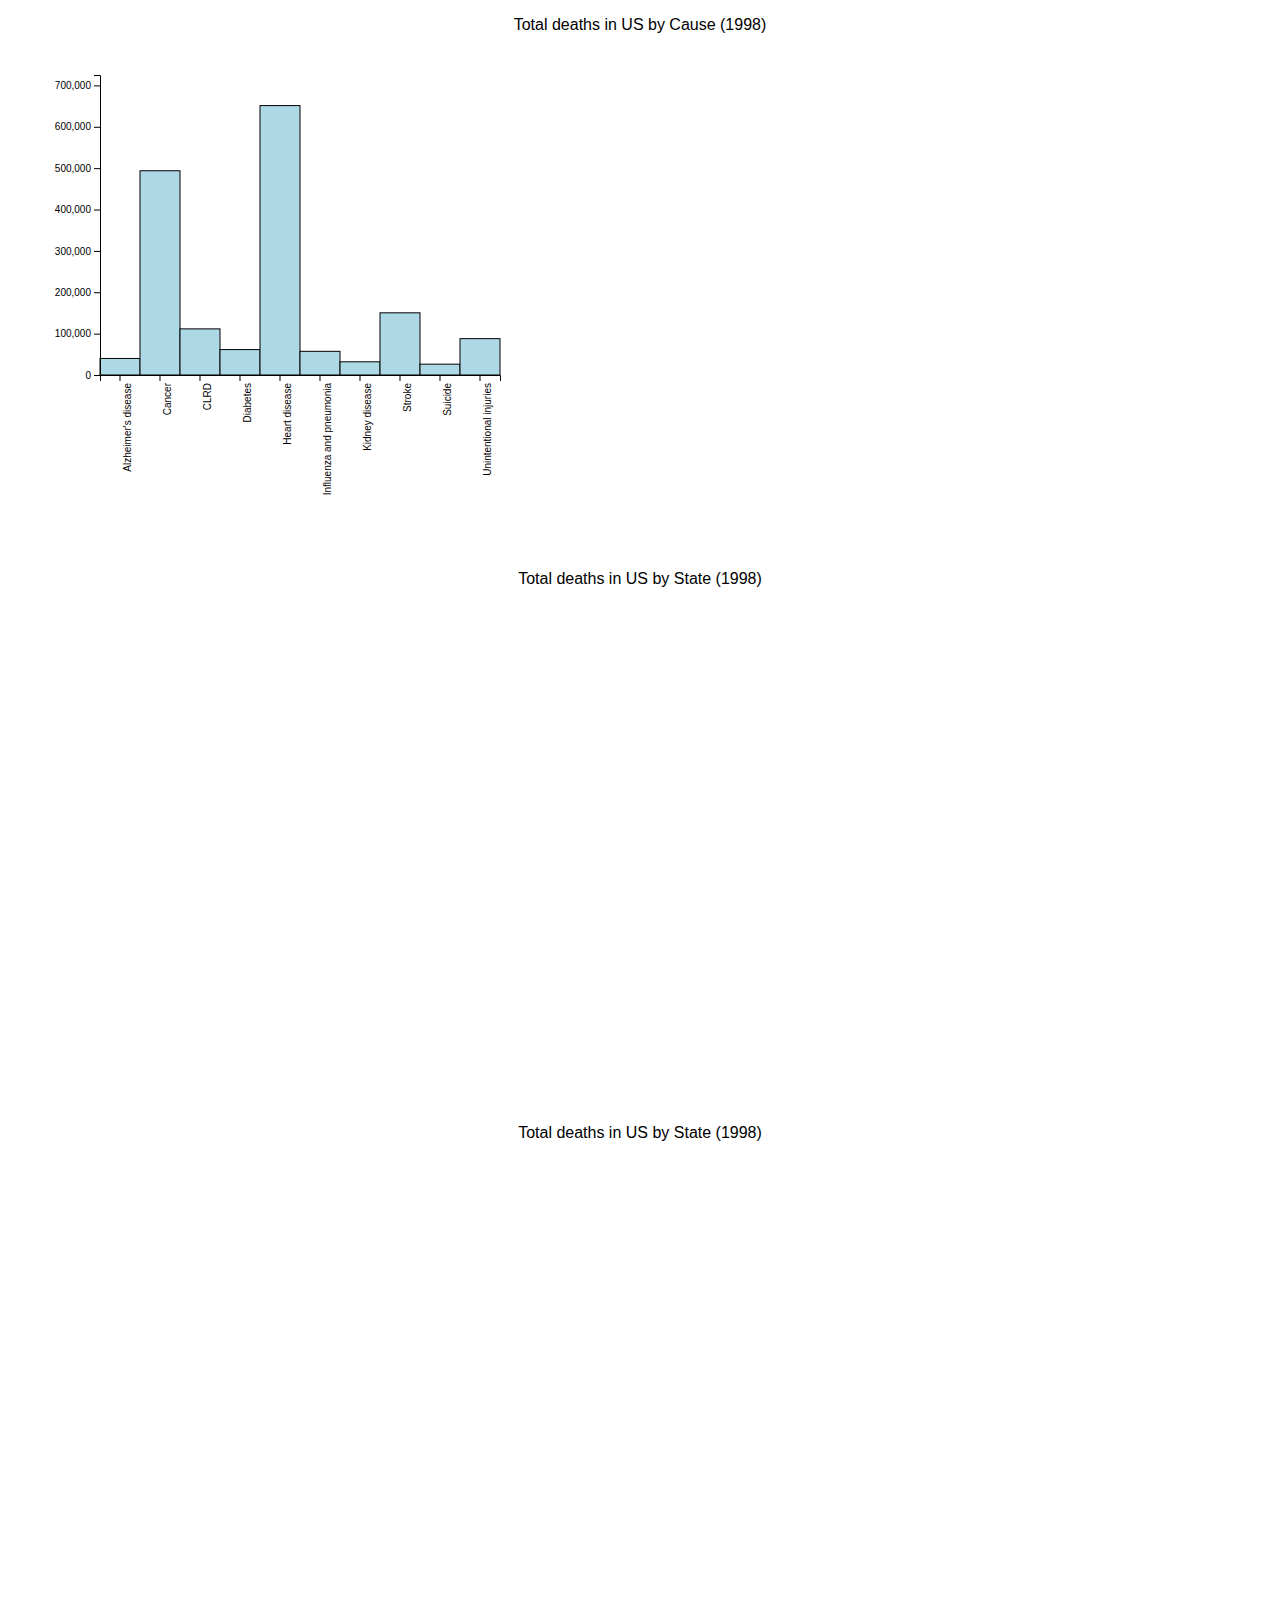
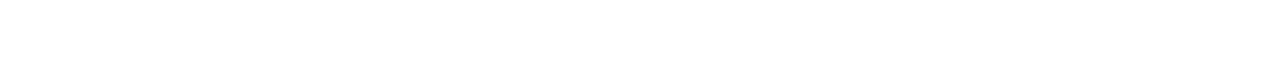
==== index.html @ d8437234 "Barchart finished" ====
<!DOCTYPE html>
<html>
  <head>
    <title> Gabriel Sandoval </title>
    <meta http-equiv="X-UA-Compatible" content="IE=edge">
    <meta name="viewport" content="width=device-width, initial-scale=1">
    <meta name="description" content="">
    <meta name="author" content="Gabriel Angelo Sandoval">

    <link rel="stylesheet" href="css/pure-css/pure-min.css">
    <link rel="stylesheet" href="css/style.css">
    <link href="https://use.fontawesome.com/releases/v5.0.7/css/all.css" rel="stylesheet">
    <script src="js/d3.min.js"></script>
  </head>

  <body>
    <div class="pure-g">
      <div class="pure-u-24-24">
        <p id="transition-header" class="center"> Total deaths in US by Cause (1998) </p>
        <svg id="barchart" width="600" height="500"></svg>
      </div>
    </div>
    <div class="pure-g">
      <div class="pure-u-24-24">
        <p id="transition-header" class="center"> Total deaths in US by State (1998) </p>
        <svg id="geochart" width="600" height="500"></svg>
      </div>
    </div>
    <div class="pure-g">
      <div class="pure-u-24-24">
        <p id="transition-header" class="center"> Total deaths in US by State (1998) </p>
        <svg id="linechart" width="600" height="500"></svg>
      </div>
    </div>

    <script>
      var totalDeathRatePerYear = [28183.5, 28402.1, 27914.7, 27973.4, 28067.9, 28612.3, 29052.7, 29211.4, 30342.3, 30456.4, 31152.8, 32318.8, 32397.1, 33846.1, 34429.2, 34580.3, 35161.3, 35592.3[28183.5, 28402.1, 27914.7, 27973.4, 28067.9, 28612.3, 29052.7, 29211.4, 30342.3, 30456.4, 31152.8, 32318.8, 32397.1, 33846.1, 34429.2, 34580.3, 35161.3, 35592.3]

    </script>

    <script>
      var margin = 100
      var ymargin = 25
      var width = 400
      var height = 300
      var xdomain = [
        "Alzheimer's disease",
        "Cancer",
        "CLRD",
        "Diabetes",
        "Heart disease",
        "Influenza and pneumonia",
        "Kidney disease",
        "Stroke",
        "Suicide",
        "Unintentional injuries"
      ]
      var xs = d3.scaleBand().domain(xdomain).range([0, width])
      var data = [{"1999":44536.0, "2000":94094.0, "2001":147946.0, "2002":206812.0, "2003":270269.0, "2004":336234.0, "2005":407833.0, "2006":480265.0, "2007":554897.0, "2008":637332.0, "2009":716335.0, "2010":799829.0, "2011":884803.0, "2012":968440.0, "2013":1053207.0, "2014":1146748.0, "2015":1257309.0, "2016":1373412.0}, {"1999":549838.0, "2000":1102929.0, "2001":1656697.0, "2002":2213968.0, "2003":2770870.0, "2004":3324758.0, "2005":3884070.0, "2006":4443958.0, "2007":5006833.0, "2008":5572302.0, "2009":6139930.0, "2010":6714673.0, "2011":7291364.0, "2012":7873987.0, "2013":8458868.0, "2014":9050568.0, "2015":9646498.0, "2016":10244536.0}, {"1999":124181.0, "2000":246190.0, "2001":369203.0, "2002":494019.0, "2003":620401.0, "2004":742388.0, "2005":873321.0, "2006":997904.0, "2007":1125828.0, "2008":1266918.0, "2009":1404271.0, "2010":1542351.0, "2011":1685294.0, "2012":1828783.0, "2013":1977988.0, "2014":2125089.0, "2015":2280130.0, "2016":2434726.0}, {"1999":68399.0, "2000":137700.0, "2001":209072.0, "2002":282321.0, "2003":356540.0, "2004":429678.0, "2005":504797.0, "2006":577246.0, "2007":648628.0, "2008":719181.0, "2009":787886.0, "2010":856957.0, "2011":930788.0, "2012":1004720.0, "2013":1080298.0, "2014":1156786.0, "2015":1236321.0, "2016":1316379.0}, {"1999":725192.0, "2000":1435952.0, "2001":2136094.0, "2002":2833041.0, "2003":3518130.0, "2004":4170616.0, "2005":4822707.0, "2006":5454343.0, "2007":6070410.0, "2008":6687238.0, "2009":7286651.0, "2010":7884340.0, "2011":8480917.0, "2012":9080628.0, "2013":9691733.0, "2014":10306081.0, "2015":10939923.0, "2016":11575183.0}, {"1999":63730.0, "2000":129043.0, "2001":191077.0, "2002":256758.0, "2003":321921.0, "2004":381585.0, "2005":444586.0, "2006":500912.0, "2007":553629.0, "2008":609913.0, "2009":663605.0, "2010":713702.0, "2011":767528.0, "2012":818164.0, "2013":875143.0, "2014":930370.0, "2015":987432.0, "2016":1038969.0}, {"1999":35525.0, "2000":72776.0, "2001":112256.0, "2002":153230.0, "2003":195683.0, "2004":238163.0, "2005":282064.0, "2006":327408.0, "2007":373856.0, "2008":422093.0, "2009":471028.0, "2010":521504.0, "2011":567095.0, "2012":612717.0, "2013":659829.0, "2014":707975.0, "2015":757934.0, "2016":807980.0}, {"1999":167366.0, "2000":335027.0, "2001":498565.0, "2002":661237.0, "2003":818926.0, "2004":969000.0, "2005":1112579.0, "2006":1249698.0, "2007":1385650.0, "2008":1519798.0, "2009":1648640.0, "2010":1778116.0, "2011":1907048.0, "2012":2035594.0, "2013":2164572.0, "2014":2297675.0, "2015":2437998.0, "2016":2580140.0}, {"1999":29199.0, "2000":58549.0, "2001":89171.0, "2002":120826.0, "2003":152310.0, "2004":184749.0, "2005":217386.0, "2006":250686.0, "2007":285284.0, "2008":321319.0, "2009":358228.0, "2010":396592.0, "2011":436110.0, "2012":476710.0, "2013":517859.0, "2014":560685.0, "2015":604878.0, "2016":649843.0}, {"1999":97860.0, "2000":195760.0, "2001":297297.0, "2002":404039.0, "2003":513316.0, "2004":625328.0, "2005":743137.0, "2006":864736.0, "2007":988442.0, "2008":1110344.0, "2009":1228365.0, "2010":1349224.0, "2011":1475662.0, "2012":1603454.0, "2013":1734011.0, "2014":1869939.0, "2015":2016510.0, "2016":2177884.0}]
      var maxYear = Math.max(...data.map(function(d) { return d[1999] }));
      var ys = d3.scaleLinear().domain([0,maxYear]).range([height, 0])

      var barchart = d3.select("#barchart").
        append("g").
        attr("transform", `translate(${margin},${ymargin})`).
        selectAll("rect").
        data(data).
        enter().
        append("rect").
        attr("x", function(d,i) {return i*xs(xdomain[1]);}).
        attr("width", function(d, i) { return xs.bandwidth()}).
        attr("y", function(d,i) { return ys(0);}).
        attr("height", function(d, i){ return 0;}).
        style("fill", "lightblue").
        style("stroke", "black")

        d3.select("svg").
          append("g").
          attr("id", "y-axis").
          attr("transform", `translate(${margin},${ymargin})`).
          attr("fill", "none").
          attr("font-size", 10).
          attr("font-family", "sans-serif").
          attr("text-anchor", "end").
          call(d3.axisLeft(ys));

      var years = d3.range(1999, 2017);

      years.forEach(function(year) {
        var maxYear = Math.max(...data.map(function(d) { return d[year] }));
        ys = d3.scaleLinear().domain([0,maxYear]).range([height, 0])
        barchart = barchart.
          transition().duration(750).ease(d3.easeLinear).
          attr("y", function(d,i) { return prevY = ys(d[year]);}).
          attr("height", function(d, i){ return height - ys(d[year]);})

        barchart.end().then(function(){
          yAxis = document.getElementById("y-axis")
          if(yAxis != null){
            yAxis.remove()
          }

          var maxYear = Math.max(...data.map(function(d) { return d[year] }));
          ys = d3.scaleLinear().domain([0,maxYear]).range([height, 0])

          document.getElementById("transition-header").textContent = `Total deaths in US by Cause (1998 - ${year})`
          d3.select("svg").
            append("g").
            attr("id", "y-axis").
            attr("transform", `translate(${margin},${ymargin})`).
            attr("fill", "none").
            attr("font-size", 10).
            attr("font-family", "sans-serif").
            attr("text-anchor", "end").
            call(d3.axisLeft(ys));
        })
      });

      d3.select("svg").
        append("g").
        attr("transform", `translate(${margin},${height+ymargin})`).
        attr("fill", "none").
        attr("font-size", 10).
        attr("font-family", "sans-serif").
        attr("text-anchor", "end").
        call(d3.axisBottom(xs)).
        selectAll("text").
        style("text-anchor", "end").
        attr("dx", "-.8em").
        attr("dy", ".15em").
        attr("transform", "rotate(-90)")
    </script>
  </body>
</html>
---- css/style.css ----
.center {
   text-align: center;
 }
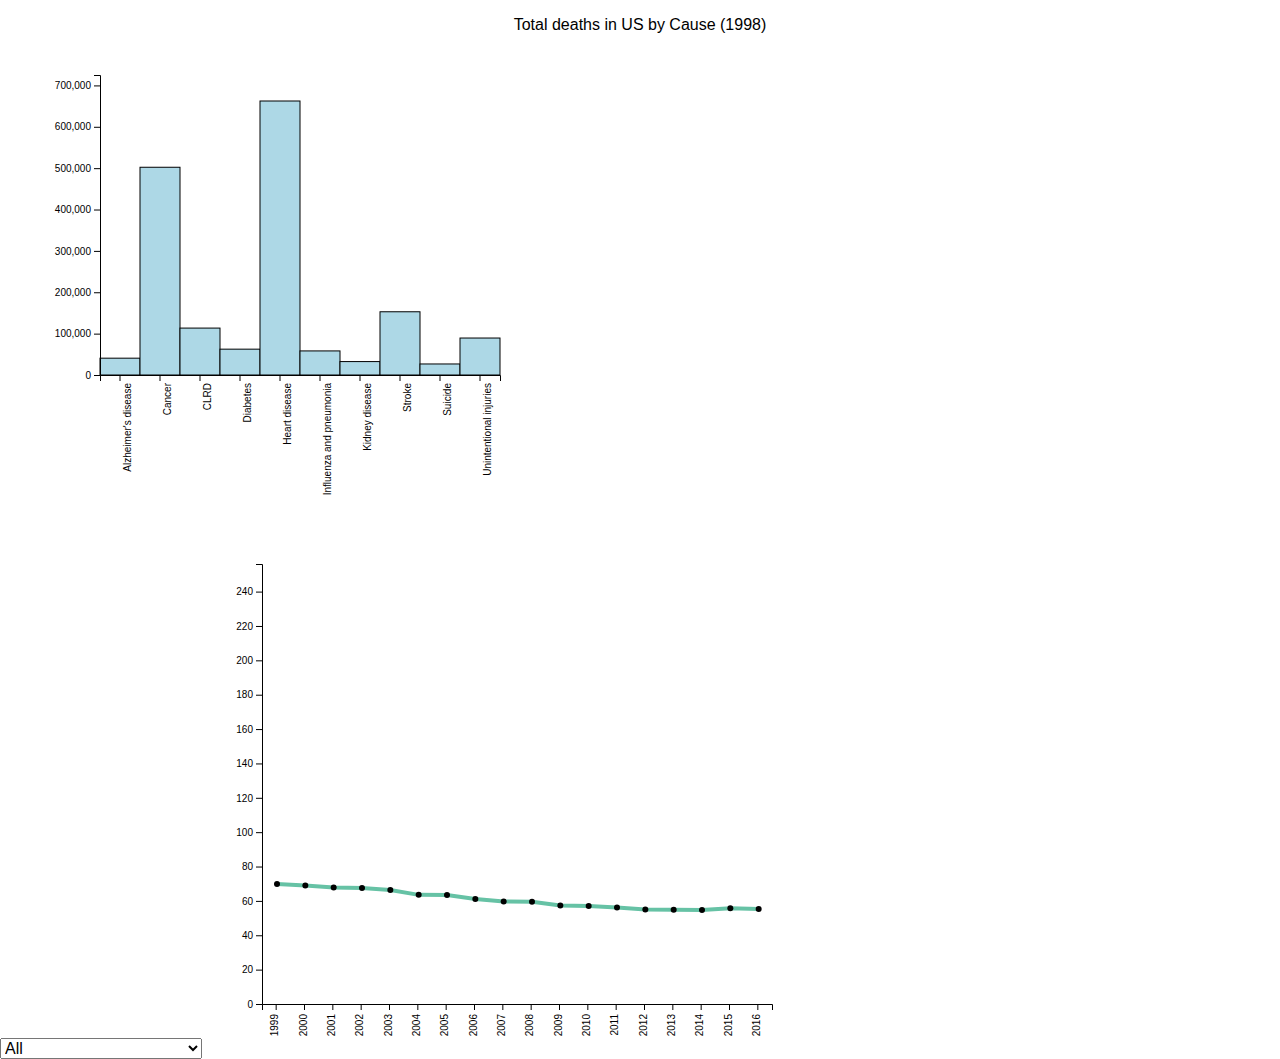
==== commit f7b0818f: "Linechart with filter working" ====
--- a/index.html
+++ b/index.html
@@ -19,62 +19,194 @@
         <p id="transition-header" class="center"> Total deaths in US by Cause (1998) </p>
         <svg id="barchart" width="600" height="500"></svg>
       </div>
-    </div>
-    <div class="pure-g">
       <div class="pure-u-24-24">
-        <p id="transition-header" class="center"> Total deaths in US by State (1998) </p>
-        <svg id="geochart" width="600" height="500"></svg>
+        <div id="linechart">
+        <select id="causeFilter">
+        </div>
       </div>
     </div>
-    <div class="pure-g">
-      <div class="pure-u-24-24">
-        <p id="transition-header" class="center"> Total deaths in US by State (1998) </p>
-        <svg id="linechart" width="600" height="500"></svg>
-      </div>
-    </div>
-
-    <script>
-      var totalDeathRatePerYear = [28183.5, 28402.1, 27914.7, 27973.4, 28067.9, 28612.3, 29052.7, 29211.4, 30342.3, 30456.4, 31152.8, 32318.8, 32397.1, 33846.1, 34429.2, 34580.3, 35161.3, 35592.3[28183.5, 28402.1, 27914.7, 27973.4, 28067.9, 28612.3, 29052.7, 29211.4, 30342.3, 30456.4, 31152.8, 32318.8, 32397.1, 33846.1, 34429.2, 34580.3, 35161.3, 35592.3]
-
-    </script>
-
-    <script>
-      var margin = 100
-      var ymargin = 25
-      var width = 400
-      var height = 300
-      var xdomain = [
-        "Alzheimer's disease",
-        "Cancer",
-        "CLRD",
-        "Diabetes",
-        "Heart disease",
-        "Influenza and pneumonia",
-        "Kidney disease",
-        "Stroke",
-        "Suicide",
-        "Unintentional injuries"
-      ]
-      var xs = d3.scaleBand().domain(xdomain).range([0, width])
-      var data = [{"1999":44536.0, "2000":94094.0, "2001":147946.0, "2002":206812.0, "2003":270269.0, "2004":336234.0, "2005":407833.0, "2006":480265.0, "2007":554897.0, "2008":637332.0, "2009":716335.0, "2010":799829.0, "2011":884803.0, "2012":968440.0, "2013":1053207.0, "2014":1146748.0, "2015":1257309.0, "2016":1373412.0}, {"1999":549838.0, "2000":1102929.0, "2001":1656697.0, "2002":2213968.0, "2003":2770870.0, "2004":3324758.0, "2005":3884070.0, "2006":4443958.0, "2007":5006833.0, "2008":5572302.0, "2009":6139930.0, "2010":6714673.0, "2011":7291364.0, "2012":7873987.0, "2013":8458868.0, "2014":9050568.0, "2015":9646498.0, "2016":10244536.0}, {"1999":124181.0, "2000":246190.0, "2001":369203.0, "2002":494019.0, "2003":620401.0, "2004":742388.0, "2005":873321.0, "2006":997904.0, "2007":1125828.0, "2008":1266918.0, "2009":1404271.0, "2010":1542351.0, "2011":1685294.0, "2012":1828783.0, "2013":1977988.0, "2014":2125089.0, "2015":2280130.0, "2016":2434726.0}, {"1999":68399.0, "2000":137700.0, "2001":209072.0, "2002":282321.0, "2003":356540.0, "2004":429678.0, "2005":504797.0, "2006":577246.0, "2007":648628.0, "2008":719181.0, "2009":787886.0, "2010":856957.0, "2011":930788.0, "2012":1004720.0, "2013":1080298.0, "2014":1156786.0, "2015":1236321.0, "2016":1316379.0}, {"1999":725192.0, "2000":1435952.0, "2001":2136094.0, "2002":2833041.0, "2003":3518130.0, "2004":4170616.0, "2005":4822707.0, "2006":5454343.0, "2007":6070410.0, "2008":6687238.0, "2009":7286651.0, "2010":7884340.0, "2011":8480917.0, "2012":9080628.0, "2013":9691733.0, "2014":10306081.0, "2015":10939923.0, "2016":11575183.0}, {"1999":63730.0, "2000":129043.0, "2001":191077.0, "2002":256758.0, "2003":321921.0, "2004":381585.0, "2005":444586.0, "2006":500912.0, "2007":553629.0, "2008":609913.0, "2009":663605.0, "2010":713702.0, "2011":767528.0, "2012":818164.0, "2013":875143.0, "2014":930370.0, "2015":987432.0, "2016":1038969.0}, {"1999":35525.0, "2000":72776.0, "2001":112256.0, "2002":153230.0, "2003":195683.0, "2004":238163.0, "2005":282064.0, "2006":327408.0, "2007":373856.0, "2008":422093.0, "2009":471028.0, "2010":521504.0, "2011":567095.0, "2012":612717.0, "2013":659829.0, "2014":707975.0, "2015":757934.0, "2016":807980.0}, {"1999":167366.0, "2000":335027.0, "2001":498565.0, "2002":661237.0, "2003":818926.0, "2004":969000.0, "2005":1112579.0, "2006":1249698.0, "2007":1385650.0, "2008":1519798.0, "2009":1648640.0, "2010":1778116.0, "2011":1907048.0, "2012":2035594.0, "2013":2164572.0, "2014":2297675.0, "2015":2437998.0, "2016":2580140.0}, {"1999":29199.0, "2000":58549.0, "2001":89171.0, "2002":120826.0, "2003":152310.0, "2004":184749.0, "2005":217386.0, "2006":250686.0, "2007":285284.0, "2008":321319.0, "2009":358228.0, "2010":396592.0, "2011":436110.0, "2012":476710.0, "2013":517859.0, "2014":560685.0, "2015":604878.0, "2016":649843.0}, {"1999":97860.0, "2000":195760.0, "2001":297297.0, "2002":404039.0, "2003":513316.0, "2004":625328.0, "2005":743137.0, "2006":864736.0, "2007":988442.0, "2008":1110344.0, "2009":1228365.0, "2010":1349224.0, "2011":1475662.0, "2012":1603454.0, "2013":1734011.0, "2014":1869939.0, "2015":2016510.0, "2016":2177884.0}]
-      var maxYear = Math.max(...data.map(function(d) { return d[1999] }));
-      var ys = d3.scaleLinear().domain([0,maxYear]).range([height, 0])
-
-      var barchart = d3.select("#barchart").
+  </body>
+  <script>
+    // set the dimensions and margins of the graph
+    var margin = {top: 10, right: 30, bottom: 50, left: 60},
+    width = 600 - margin.left - margin.right,
+    height = 500 - margin.top - margin.bottom;
+
+    var svg = d3.select("#linechart")
+    .append("svg")
+    .attr("width", width + margin.left + margin.right)
+    .attr("height", height + margin.top + margin.bottom)
+    .append("g")
+    .attr("transform", `translate(${margin.left},${margin.top})`);
+
+    var deathRatePerYear = [{"year":1999, "rate":69.7888}, {"year":2000, "rate":68.9437}, {"year":2001, "rate":67.8045}, {"year":2002, "rate":67.5082}, {"year":2003, "rate":66.3649}, {"year":2004, "rate":63.5237}, {"year":2005, "rate":63.3702}, {"year":2006, "rate":61.0839}, {"year":2007, "rate":59.7184}, {"year":2008, "rate":59.4947}, {"year":2009, "rate":57.2773}, {"year":2010, "rate":56.9661}, {"year":2011, "rate":56.1025}, {"year":2012, "rate":55.0351}, {"year":2013, "rate":54.8498}, {"year":2014, "rate":54.7347}, {"year":2015, "rate":55.6904}, {"year":2016, "rate":55.2618}]
+    var deathRatePerYearPerCause = [{"year":1999, "cause":"Alzheimer's disease", "rate":17.5039}, {"year":1999, "cause":"Cancer", "rate":201.4627}, {"year":1999, "cause":"CLRD", "rate":47.049}, {"year":1999, "cause":"Diabetes", "rate":25.5647}, {"year":1999, "cause":"Heart disease", "rate":256.0667}, {"year":1999, "cause":"Influenza and pneumonia", "rate":24.2941}, {"year":1999, "cause":"Kidney disease", "rate":13.0314}, {"year":1999, "cause":"Stroke", "rate":62.8588}, {"year":1999, "cause":"Suicide", "rate":11.7627}, {"year":1999, "cause":"Unintentional injuries", "rate":38.2941}, {"year":2000, "cause":"Alzheimer's disease", "rate":19.5137}, {"year":2000, "cause":"Cancer", "rate":200.1882}, {"year":2000, "cause":"CLRD", "rate":45.8118}, {"year":2000, "cause":"Diabetes", "rate":25.5902}, {"year":2000, "cause":"Heart disease", "rate":249.5922}, {"year":2000, "cause":"Influenza and pneumonia", "rate":23.2471}, {"year":2000, "cause":"Kidney disease", "rate":13.7529}, {"year":2000, "cause":"Stroke", "rate":61.5863}, {"year":2000, "cause":"Suicide", "rate":11.7078}, {"year":2000, "cause":"Unintentional injuries", "rate":38.4471}, {"year":2001, "cause":"Alzheimer's disease", "rate":20.802}, {"year":2001, "cause":"Cancer", "rate":197.7569}, {"year":2001, "cause":"CLRD", "rate":45.5098}, {"year":2001, "cause":"Diabetes", "rate":25.8471}, {"year":2001, "cause":"Heart disease", "rate":241.8706}, {"year":2001, "cause":"Influenza and pneumonia", "rate":21.5176}, {"year":2001, "cause":"Kidney disease", "rate":14.151}, {"year":2001, "cause":"Stroke", "rate":59.2098}, {"year":2001, "cause":"Suicide", "rate":12.1275}, {"year":2001, "cause":"Unintentional injuries", "rate":39.2529}, {"year":2002, "cause":"Alzheimer's disease", "rate":22.6294}, {"year":2002, "cause":"Cancer", "rate":195.0098}, {"year":2002, "cause":"CLRD", "rate":45.8157}, {"year":2002, "cause":"Diabetes", "rate":26.1784}, {"year":2002, "cause":"Heart disease", "rate":237.0255}, {"year":2002, "cause":"Influenza and pneumonia", "rate":22.998}, {"year":2002, "cause":"Kidney disease", "rate":14.3686}, {"year":2002, "cause":"Stroke", "rate":58.2941}, {"year":2002, "cause":"Suicide", "rate":12.3392}, {"year":2002, "cause":"Unintentional injuries", "rate":40.4235}, {"year":2003, "cause":"Alzheimer's disease", "rate":23.4686}, {"year":2003, "cause":"Cancer", "rate":191.9843}, {"year":2003, "cause":"CLRD", "rate":45.4333}, {"year":2003, "cause":"Diabetes", "rate":26.0843}, {"year":2003, "cause":"Heart disease", "rate":230.1941}, {"year":2003, "cause":"Influenza and pneumonia", "rate":22.7078}, {"year":2003, "cause":"Kidney disease", "rate":14.7275}, {"year":2003, "cause":"Stroke", "rate":55.6431}, {"year":2003, "cause":"Suicide", "rate":12.2157}, {"year":2003, "cause":"Unintentional injuries", "rate":41.1902}, {"year":2004, "cause":"Alzheimer's disease", "rate":23.8176}, {"year":2004, "cause":"Cancer", "rate":187.6804}, {"year":2004, "cause":"CLRD", "rate":43.2275}, {"year":2004, "cause":"Diabetes", "rate":25.2196}, {"year":2004, "cause":"Heart disease", "rate":215.502}, {"year":2004, "cause":"Influenza and pneumonia", "rate":19.7725}, {"year":2004, "cause":"Kidney disease", "rate":14.5863}, {"year":2004, "cause":"Stroke", "rate":51.5608}, {"year":2004, "cause":"Suicide", "rate":12.3725}, {"year":2004, "cause":"Unintentional injuries", "rate":41.498}, {"year":2005, "cause":"Alzheimer's disease", "rate":25.2255}, {"year":2005, "cause":"Cancer", "rate":186.1941}, {"year":2005, "cause":"CLRD", "rate":45.9765}, {"year":2005, "cause":"Diabetes", "rate":25.3706}, {"year":2005, "cause":"Heart disease", "rate":211.5255}, {"year":2005, "cause":"Influenza and pneumonia", "rate":20.8255}, {"year":2005, "cause":"Kidney disease", "rate":14.651}, {"year":2005, "cause":"Stroke", "rate":48.7941}, {"year":2005, "cause":"Suicide", "rate":12.3078}, {"year":2005, "cause":"Unintentional injuries", "rate":42.8314}, {"year":2006, "cause":"Alzheimer's disease", "rate":24.9294}, {"year":2006, "cause":"Cancer", "rate":183.0275}, {"year":2006, "cause":"CLRD", "rate":42.8824}, {"year":2006, "cause":"Diabetes", "rate":24.0588}, {"year":2006, "cause":"Heart disease", "rate":201.298}, {"year":2006, "cause":"Influenza and pneumonia", "rate":18.1098}, {"year":2006, "cause":"Kidney disease", "rate":14.898}, {"year":2006, "cause":"Stroke", "rate":45.4294}, {"year":2006, "cause":"Suicide", "rate":12.4098}, {"year":2006, "cause":"Unintentional injuries", "rate":43.7961}, {"year":2007, "cause":"Alzheimer's disease", "rate":25.3588}, {"year":2007, "cause":"Cancer", "rate":180.9745}, {"year":2007, "cause":"CLRD", "rate":43.102}, {"year":2007, "cause":"Diabetes", "rate":23.4765}, {"year":2007, "cause":"Heart disease", "rate":192.3667}, {"year":2007, "cause":"Influenza and pneumonia", "rate":16.7373}, {"year":2007, "cause":"Kidney disease", "rate":14.8608}, {"year":2007, "cause":"Stroke", "rate":43.898}, {"year":2007, "cause":"Suicide", "rate":12.6588}, {"year":2007, "cause":"Unintentional injuries", "rate":43.751}, {"year":2008, "cause":"Alzheimer's disease", "rate":26.9255}, {"year":2008, "cause":"Cancer", "rate":177.8608}, {"year":2008, "cause":"CLRD", "rate":46.9098}, {"year":2008, "cause":"Diabetes", "rate":22.5294}, {"year":2008, "cause":"Heart disease", "rate":188.5196}, {"year":2008, "cause":"Influenza and pneumonia", "rate":17.6627}, {"year":2008, "cause":"Kidney disease", "rate":15.3804}, {"year":2008, "cause":"Stroke", "rate":42.7314}, {"year":2008, "cause":"Suicide", "rate":13.1412}, {"year":2008, "cause":"Unintentional injuries", "rate":43.2863}, {"year":2009, "cause":"Alzheimer's disease", "rate":25.1549}, {"year":2009, "cause":"Cancer", "rate":174.5412}, {"year":2009, "cause":"CLRD", "rate":44.9824}, {"year":2009, "cause":"Diabetes", "rate":21.5471}, {"year":2009, "cause":"Heart disease", "rate":180.1157}, {"year":2009, "cause":"Influenza and pneumonia", "rate":16.4529}, {"year":2009, "cause":"Kidney disease", "rate":15.198}, {"year":2009, "cause":"Stroke", "rate":40.4706}, {"year":2009, "cause":"Suicide", "rate":13.149}, {"year":2009, "cause":"Unintentional injuries", "rate":41.1608}, {"year":2010, "cause":"Alzheimer's disease", "rate":26.1588}, {"year":2010, "cause":"Cancer", "rate":174.5471}, {"year":2010, "cause":"CLRD", "rate":44.351}, {"year":2010, "cause":"Diabetes", "rate":21.3471}, {"year":2010, "cause":"Heart disease", "rate":176.7804}, {"year":2010, "cause":"Influenza and pneumonia", "rate":15.1882}, {"year":2010, "cause":"Kidney disease", "rate":15.4255}, {"year":2010, "cause":"Stroke", "rate":39.9118}, {"year":2010, "cause":"Suicide", "rate":13.8235}, {"year":2010, "cause":"Unintentional injuries", "rate":42.1275}, {"year":2011, "cause":"Alzheimer's disease", "rate":25.8588}, {"year":2011, "cause":"Cancer", "rate":171.1176}, {"year":2011, "cause":"CLRD", "rate":44.8882}, {"year":2011, "cause":"Diabetes", "rate":22.2}, {"year":2011, "cause":"Heart disease", "rate":171.6294}, {"year":2011, "cause":"Influenza and pneumonia", "rate":15.8392}, {"year":2011, "cause":"Kidney disease", "rate":13.6059}, {"year":2011, "cause":"Stroke", "rate":38.6078}, {"year":2011, "cause":"Suicide", "rate":13.9706}, {"year":2011, "cause":"Unintentional injuries", "rate":43.3078}, {"year":2012, "cause":"Alzheimer's disease", "rate":24.9275}, {"year":2012, "cause":"Cancer", "rate":167.7902}, {"year":2012, "cause":"CLRD", "rate":43.5824}, {"year":2012, "cause":"Diabetes", "rate":21.4725}, {"year":2012, "cause":"Heart disease", "rate":169.6314}, {"year":2012, "cause":"Influenza and pneumonia", "rate":14.4588}, {"year":2012, "cause":"Kidney disease", "rate":13.0686}, {"year":2012, "cause":"Stroke", "rate":37.5686}, {"year":2012, "cause":"Suicide", "rate":14.4471}, {"year":2012, "cause":"Unintentional injuries", "rate":43.4039}, {"year":2013, "cause":"Alzheimer's disease", "rate":24.2412}, {"year":2013, "cause":"Cancer", "rate":165.2706}, {"year":2013, "cause":"CLRD", "rate":44.2431}, {"year":2013, "cause":"Diabetes", "rate":21.402}, {"year":2013, "cause":"Heart disease", "rate":169.0608}, {"year":2013, "cause":"Influenza and pneumonia", "rate":16.1157}, {"year":2013, "cause":"Kidney disease", "rate":13.2745}, {"year":2013, "cause":"Stroke", "rate":36.6471}, {"year":2013, "cause":"Suicide", "rate":14.4373}, {"year":2013, "cause":"Unintentional injuries", "rate":43.8059}, {"year":2014, "cause":"Alzheimer's disease", "rate":26.1373}, {"year":2014, "cause":"Cancer", "rate":163.8118}, {"year":2014, "cause":"CLRD", "rate":43.0157}, {"year":2014, "cause":"Diabetes", "rate":21.1843}, {"year":2014, "cause":"Heart disease", "rate":167.7549}, {"year":2014, "cause":"Influenza and pneumonia", "rate":15.4608}, {"year":2014, "cause":"Kidney disease", "rate":13.1588}, {"year":2014, "cause":"Stroke", "rate":36.7941}, {"year":2014, "cause":"Suicide", "rate":14.9059}, {"year":2014, "cause":"Unintentional injuries", "rate":45.1235}, {"year":2015, "cause":"Alzheimer's disease", "rate":29.951}, {"year":2015, "cause":"Cancer", "rate":161.3235}, {"year":2015, "cause":"CLRD", "rate":44.3706}, {"year":2015, "cause":"Diabetes", "rate":22.0843}, {"year":2015, "cause":"Heart disease", "rate":168.8569}, {"year":2015, "cause":"Influenza and pneumonia", "rate":15.8882}, {"year":2015, "cause":"Kidney disease", "rate":13.3314}, {"year":2015, "cause":"Stroke", "rate":37.498}, {"year":2015, "cause":"Suicide", "rate":15.4235}, {"year":2015, "cause":"Unintentional injuries", "rate":48.1765}, {"year":2016, "cause":"Alzheimer's disease", "rate":30.9255}, {"year":2016, "cause":"Cancer", "rate":158.151}, {"year":2016, "cause":"CLRD", "rate":43.1627}, {"year":2016, "cause":"Diabetes", "rate":21.5059}, {"year":2016, "cause":"Heart disease", "rate":166.9706}, {"year":2016, "cause":"Influenza and pneumonia", "rate":13.7294}, {"year":2016, "cause":"Kidney disease", "rate":13.0588}, {"year":2016, "cause":"Stroke", "rate":37.1627}, {"year":2016, "cause":"Suicide", "rate":15.5843}, {"year":2016, "cause":"Unintentional injuries", "rate":52.3667}]
+
+    var allCauses = d3.map(deathRatePerYearPerCause, function(d){return(d.cause)}).keys()
+    allCauses.unshift("All")
+
+    d3.select("#causeFilter")
+    .selectAll('myOptions')
+    .data(allCauses)
+    .enter()
+    .append('option')
+    .text(function (d) { return d; }) // text showed in the menu
+    .attr("value", function (d) { return d; })
+
+    var myColor = d3.scaleOrdinal()
+      .domain(allCauses)
+      .range(d3.schemeSet2);
+
+    // X-axis
+    var lxs = d3.scaleBand().domain(deathRatePerYear.map(function(d) { return d.year })).range([0, width])
+    svg.append("g")
+      .attr("transform", `translate(0,${height})`)
+      .attr("fill", "none")
+      .attr("font-size", 10)
+      .attr("font-family", "sans-serif")
+      .attr("text-anchor", "end")
+      .call(d3.axisBottom(lxs))
+      .selectAll("text")
+      .style("text-anchor", "end")
+      .attr("dx", "-1em")
+      .attr("dy", "-0.7em")
+      .attr("transform", "rotate(-90)");
+
+    var maxValue = Math.max(...deathRatePerYearPerCause.map(function(d) { return d.rate }));
+    var lys = d3.scaleLinear().domain([0,maxValue]).range([height, 0]);
+    svg.append("g")
+      .attr("fill", "none")
+      .attr("font-size", 10)
+      .attr("font-family", "sans-serif")
+      .attr("text-anchor", "end")
+      .call(d3.axisLeft(lys));
+
+    var line = svg.append('g')
+      .append("path")
+      .datum(deathRatePerYear)
+      .attr("d", d3.line()
+        .x(function(d) { return 15+lxs(d.year) })
+        .y(function(d) { return lys(d.rate) })
+      )
+      .attr("stroke", function(d){ return myColor("All") })
+      .style("stroke-width", 4)
+      .style("fill", "none")
+
+    var circles = svg.append("g")
+        .selectAll(".dot")
+        .data(deathRatePerYear)
+        .enter().append("circle") // Uses the enter().append() method
+        .attr("class", "dot") // Assign a class for styling
+        .attr("cx", function(d) { return 15+lxs(d.year) })
+        .attr("cy", function(d) { return lys(d.rate) })
+        .attr("r", 3)
+
+    function update(selectedCause) {
+      // Create new data with the selection?
+      if (selectedCause == "All") {
+        var dataFilter = deathRatePerYear
+      }
+      else {
+        var dataFilter = deathRatePerYearPerCause.filter(function(d){return d.cause==selectedCause})
+      }
+
+      // Give these new data to update line
+      line
+        .datum(dataFilter)
+        .transition()
+        .duration(1000)
+        .attr("d", d3.line()
+        .x(function(d) { return 15+lxs(d.year) })
+        .y(function(d) { return lys(d.rate) })
+        )
+        .attr("stroke", function(d){ return myColor(selectedCause) })
+
+      svg
+        .selectAll("circle")
+        .data(dataFilter)
+        .transition()
+        .duration(1000)
+        .attr("cx", function(d) { return 15+lxs(d.year) })
+        .attr("cy", function(d) { return lys(d.rate) })
+        .attr("r", 3)
+    }
+
+    // When the button is changed, run the updateChart function
+    d3.select("#causeFilter").on("change", function(d) {
+      // recover the option that has been chosen
+      var selectedOption = d3.select(this).property("value")
+      // run the updateChart function with this selected option
+      update(selectedOption)
+    })
+  </script>
+
+  <script>
+    var margin = 100
+    var ymargin = 25
+    var width = 400
+    var height = 300
+    var xdomain = [
+      "Alzheimer's disease",
+      "Cancer",
+      "CLRD",
+      "Diabetes",
+      "Heart disease",
+      "Influenza and pneumonia",
+      "Kidney disease",
+      "Stroke",
+      "Suicide",
+      "Unintentional injuries"
+    ]
+    var bxs = d3.scaleBand().domain(xdomain).range([0, width])
+    var deathByCauseByYear = [{"1999":44536.0, "2000":94094.0, "2001":147946.0, "2002":206812.0, "2003":270269.0, "2004":336234.0, "2005":407833.0, "2006":480265.0, "2007":554897.0, "2008":637332.0, "2009":716335.0, "2010":799829.0, "2011":884803.0, "2012":968440.0, "2013":1053207.0, "2014":1146748.0, "2015":1257309.0, "2016":1373412.0}, {"1999":549838.0, "2000":1102929.0, "2001":1656697.0, "2002":2213968.0, "2003":2770870.0, "2004":3324758.0, "2005":3884070.0, "2006":4443958.0, "2007":5006833.0, "2008":5572302.0, "2009":6139930.0, "2010":6714673.0, "2011":7291364.0, "2012":7873987.0, "2013":8458868.0, "2014":9050568.0, "2015":9646498.0, "2016":10244536.0}, {"1999":124181.0, "2000":246190.0, "2001":369203.0, "2002":494019.0, "2003":620401.0, "2004":742388.0, "2005":873321.0, "2006":997904.0, "2007":1125828.0, "2008":1266918.0, "2009":1404271.0, "2010":1542351.0, "2011":1685294.0, "2012":1828783.0, "2013":1977988.0, "2014":2125089.0, "2015":2280130.0, "2016":2434726.0}, {"1999":68399.0, "2000":137700.0, "2001":209072.0, "2002":282321.0, "2003":356540.0, "2004":429678.0, "2005":504797.0, "2006":577246.0, "2007":648628.0, "2008":719181.0, "2009":787886.0, "2010":856957.0, "2011":930788.0, "2012":1004720.0, "2013":1080298.0, "2014":1156786.0, "2015":1236321.0, "2016":1316379.0}, {"1999":725192.0, "2000":1435952.0, "2001":2136094.0, "2002":2833041.0, "2003":3518130.0, "2004":4170616.0, "2005":4822707.0, "2006":5454343.0, "2007":6070410.0, "2008":6687238.0, "2009":7286651.0, "2010":7884340.0, "2011":8480917.0, "2012":9080628.0, "2013":9691733.0, "2014":10306081.0, "2015":10939923.0, "2016":11575183.0}, {"1999":63730.0, "2000":129043.0, "2001":191077.0, "2002":256758.0, "2003":321921.0, "2004":381585.0, "2005":444586.0, "2006":500912.0, "2007":553629.0, "2008":609913.0, "2009":663605.0, "2010":713702.0, "2011":767528.0, "2012":818164.0, "2013":875143.0, "2014":930370.0, "2015":987432.0, "2016":1038969.0}, {"1999":35525.0, "2000":72776.0, "2001":112256.0, "2002":153230.0, "2003":195683.0, "2004":238163.0, "2005":282064.0, "2006":327408.0, "2007":373856.0, "2008":422093.0, "2009":471028.0, "2010":521504.0, "2011":567095.0, "2012":612717.0, "2013":659829.0, "2014":707975.0, "2015":757934.0, "2016":807980.0}, {"1999":167366.0, "2000":335027.0, "2001":498565.0, "2002":661237.0, "2003":818926.0, "2004":969000.0, "2005":1112579.0, "2006":1249698.0, "2007":1385650.0, "2008":1519798.0, "2009":1648640.0, "2010":1778116.0, "2011":1907048.0, "2012":2035594.0, "2013":2164572.0, "2014":2297675.0, "2015":2437998.0, "2016":2580140.0}, {"1999":29199.0, "2000":58549.0, "2001":89171.0, "2002":120826.0, "2003":152310.0, "2004":184749.0, "2005":217386.0, "2006":250686.0, "2007":285284.0, "2008":321319.0, "2009":358228.0, "2010":396592.0, "2011":436110.0, "2012":476710.0, "2013":517859.0, "2014":560685.0, "2015":604878.0, "2016":649843.0}, {"1999":97860.0, "2000":195760.0, "2001":297297.0, "2002":404039.0, "2003":513316.0, "2004":625328.0, "2005":743137.0, "2006":864736.0, "2007":988442.0, "2008":1110344.0, "2009":1228365.0, "2010":1349224.0, "2011":1475662.0, "2012":1603454.0, "2013":1734011.0, "2014":1869939.0, "2015":2016510.0, "2016":2177884.0}]
+    var maxYear = Math.max(...deathByCauseByYear.map(function(d) { return d[1999] }));
+    var bys = d3.scaleLinear().domain([0,maxYear]).range([height, 0])
+
+    var barchart = d3.select("#barchart").
+      append("g").
+      attr("transform", `translate(${margin},${ymargin})`).
+      selectAll("rect").
+      data(deathByCauseByYear).
+      enter().
+      append("rect").
+      attr("x", function(d,i) {return i*bxs(xdomain[1]);}).
+      attr("width", function(d, i) { return bxs.bandwidth()}).
+      attr("y", function(d,i) { return bys(0);}).
+      attr("height", function(d, i){ return 0;}).
+      style("fill", "lightblue").
+      style("stroke", "black")
+
+      d3.select("svg#barchart").
         append("g").
+        attr("id", "y-axis").
         attr("transform", `translate(${margin},${ymargin})`).
-        selectAll("rect").
-        data(data).
-        enter().
-        append("rect").
-        attr("x", function(d,i) {return i*xs(xdomain[1]);}).
-        attr("width", function(d, i) { return xs.bandwidth()}).
-        attr("y", function(d,i) { return ys(0);}).
-        attr("height", function(d, i){ return 0;}).
-        style("fill", "lightblue").
-        style("stroke", "black")
-
-        d3.select("svg").
+        attr("fill", "none").
+        attr("font-size", 10).
+        attr("font-family", "sans-serif").
+        attr("text-anchor", "end").
+        call(d3.axisLeft(bys));
+
+    var years = d3.range(1999, 2017);
+
+    years.forEach(function(year) {
+      var maxYear = Math.max(...deathByCauseByYear.map(function(d) { return d[year] }));
+      bys = d3.scaleLinear().domain([0,maxYear]).range([height, 0])
+      barchart = barchart.
+        transition().duration(750).ease(d3.easeLinear).
+        attr("y", function(d,i) { return prevY = bys(d[year]);}).
+        attr("height", function(d, i){ return height - bys(d[year]);})
+
+      barchart.end().then(function(){
+        yAxis = document.getElementById("y-axis")
+        if(yAxis != null){
+          yAxis.remove()
+        }
+
+        var maxYear = Math.max(...deathByCauseByYear.map(function(d) { return d[year] }));
+        bys = d3.scaleLinear().domain([0,maxYear]).range([height, 0])
+
+        document.getElementById("transition-header").textContent = `Total deaths in US by Cause (1998 - ${year})`
+        d3.select("svg#barchart").
           append("g").
           attr("id", "y-axis").
           attr("transform", `translate(${margin},${ymargin})`).
@@ -82,53 +214,22 @@
           attr("font-size", 10).
           attr("font-family", "sans-serif").
           attr("text-anchor", "end").
-          call(d3.axisLeft(ys));
-
-      var years = d3.range(1999, 2017);
-
-      years.forEach(function(year) {
-        var maxYear = Math.max(...data.map(function(d) { return d[year] }));
-        ys = d3.scaleLinear().domain([0,maxYear]).range([height, 0])
-        barchart = barchart.
-          transition().duration(750).ease(d3.easeLinear).
-          attr("y", function(d,i) { return prevY = ys(d[year]);}).
-          attr("height", function(d, i){ return height - ys(d[year]);})
-
-        barchart.end().then(function(){
-          yAxis = document.getElementById("y-axis")
-          if(yAxis != null){
-            yAxis.remove()
-          }
-
-          var maxYear = Math.max(...data.map(function(d) { return d[year] }));
-          ys = d3.scaleLinear().domain([0,maxYear]).range([height, 0])
-
-          document.getElementById("transition-header").textContent = `Total deaths in US by Cause (1998 - ${year})`
-          d3.select("svg").
-            append("g").
-            attr("id", "y-axis").
-            attr("transform", `translate(${margin},${ymargin})`).
-            attr("fill", "none").
-            attr("font-size", 10).
-            attr("font-family", "sans-serif").
-            attr("text-anchor", "end").
-            call(d3.axisLeft(ys));
-        })
-      });
-
-      d3.select("svg").
-        append("g").
-        attr("transform", `translate(${margin},${height+ymargin})`).
-        attr("fill", "none").
-        attr("font-size", 10).
-        attr("font-family", "sans-serif").
-        attr("text-anchor", "end").
-        call(d3.axisBottom(xs)).
-        selectAll("text").
-        style("text-anchor", "end").
-        attr("dx", "-.8em").
-        attr("dy", ".15em").
-        attr("transform", "rotate(-90)")
-    </script>
-  </body>
+          call(d3.axisLeft(bys));
+      })
+    });
+
+    d3.select("svg#barchart").
+      append("g").
+      attr("transform", `translate(${margin},${height+ymargin})`).
+      attr("fill", "none").
+      attr("font-size", 10).
+      attr("font-family", "sans-serif").
+      attr("text-anchor", "end").
+      call(d3.axisBottom(bxs)).
+      selectAll("text").
+      style("text-anchor", "end").
+      attr("dx", "-.8em").
+      attr("dy", ".15em").
+      attr("transform", "rotate(-90)")
+  </script>
 </html>
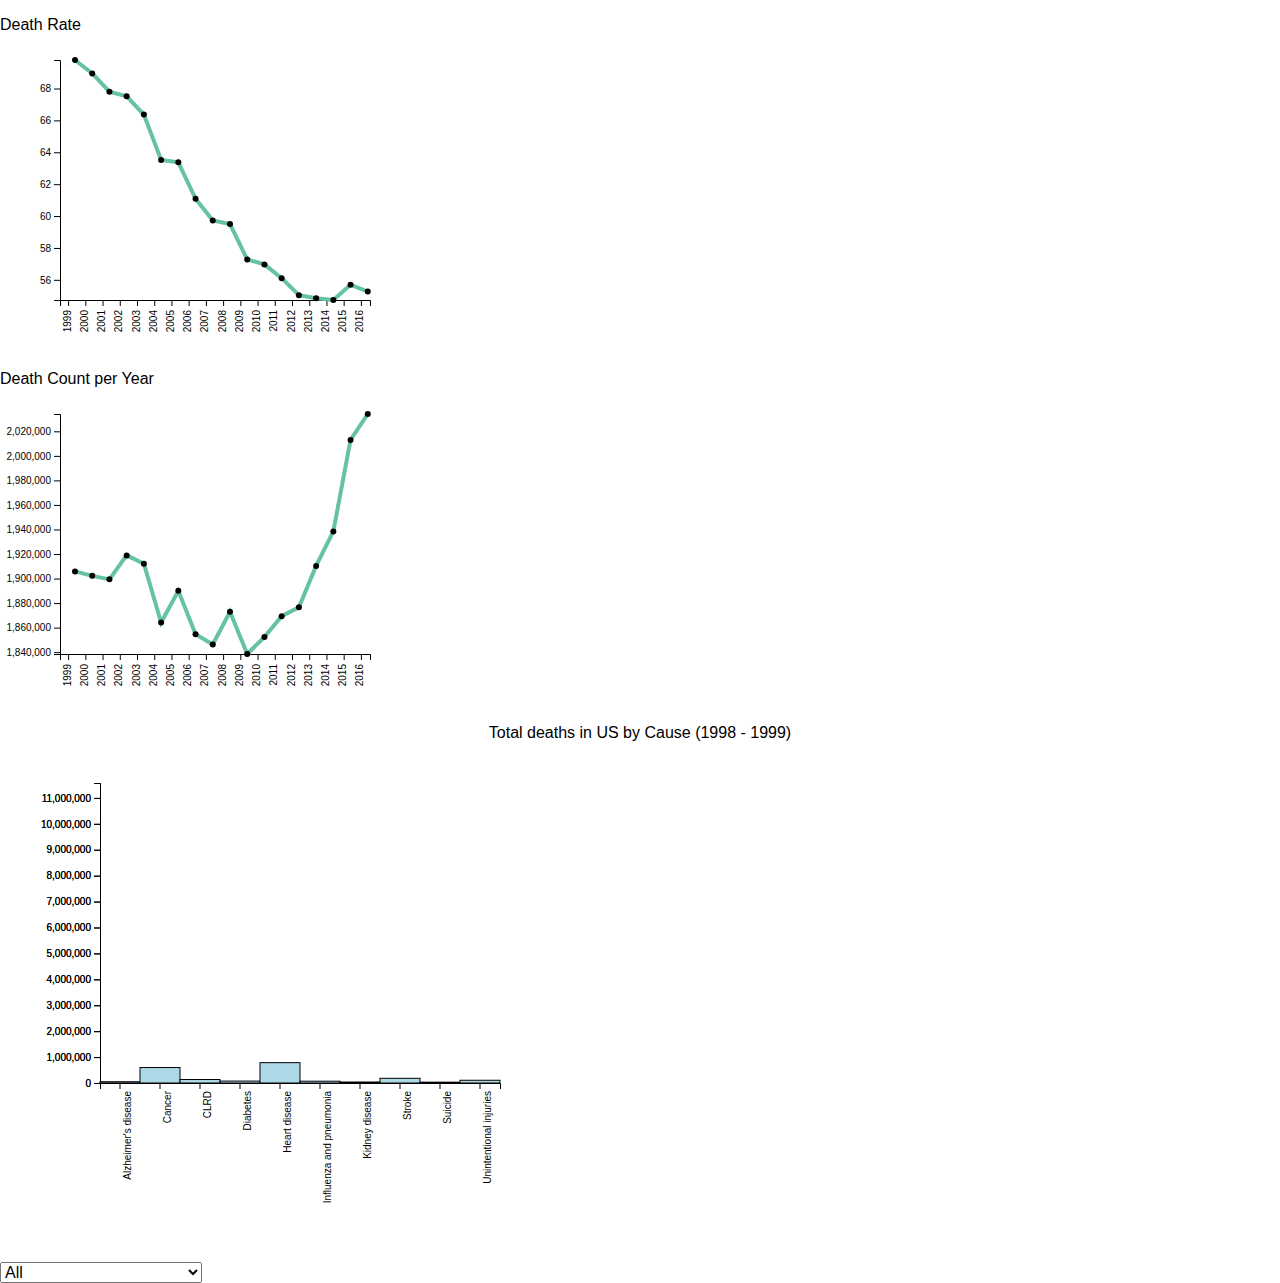
==== commit 88ab7998: "Line charts with filters" ====
--- a/index.html
+++ b/index.html
@@ -11,225 +11,38 @@
     <link rel="stylesheet" href="css/style.css">
     <link href="https://use.fontawesome.com/releases/v5.0.7/css/all.css" rel="stylesheet">
     <script src="js/d3.min.js"></script>
+    <script src="linechart.js" type="text/javascript"></script>
+    <script src="barchart.js" type="text/javascript"></script>
   </head>
 
   <body>
     <div class="pure-g">
       <div class="pure-u-24-24">
-        <p id="transition-header" class="center"> Total deaths in US by Cause (1998) </p>
+        <div class="pure-u-24-24">
+          <p id="deathrate-header" class="left"> Death Rate </p>
+          <div id="deathrate-line-chart">
+          </div>
+        </div>
+        <div class="pure-u-24-24">
+          <p id="deathcount-header" class="left"> Death Count per Year </p>
+          <div id="deathcount-line-chart">
+          </div>
+        </div>
+      </div>
+      <div class="pure-u-24-24">
+        <p id="barchart-header" class="center"> Total deaths in US by Cause (1998) </p>
         <svg id="barchart" width="600" height="500"></svg>
       </div>
       <div class="pure-u-24-24">
-        <div id="linechart">
         <select id="causeFilter">
-        </div>
       </div>
     </div>
   </body>
   <script>
-    // set the dimensions and margins of the graph
-    var margin = {top: 10, right: 30, bottom: 50, left: 60},
-    width = 600 - margin.left - margin.right,
-    height = 500 - margin.top - margin.bottom;
-
-    var svg = d3.select("#linechart")
-    .append("svg")
-    .attr("width", width + margin.left + margin.right)
-    .attr("height", height + margin.top + margin.bottom)
-    .append("g")
-    .attr("transform", `translate(${margin.left},${margin.top})`);
-
-    var deathRatePerYear = [{"year":1999, "rate":69.7888}, {"year":2000, "rate":68.9437}, {"year":2001, "rate":67.8045}, {"year":2002, "rate":67.5082}, {"year":2003, "rate":66.3649}, {"year":2004, "rate":63.5237}, {"year":2005, "rate":63.3702}, {"year":2006, "rate":61.0839}, {"year":2007, "rate":59.7184}, {"year":2008, "rate":59.4947}, {"year":2009, "rate":57.2773}, {"year":2010, "rate":56.9661}, {"year":2011, "rate":56.1025}, {"year":2012, "rate":55.0351}, {"year":2013, "rate":54.8498}, {"year":2014, "rate":54.7347}, {"year":2015, "rate":55.6904}, {"year":2016, "rate":55.2618}]
-    var deathRatePerYearPerCause = [{"year":1999, "cause":"Alzheimer's disease", "rate":17.5039}, {"year":1999, "cause":"Cancer", "rate":201.4627}, {"year":1999, "cause":"CLRD", "rate":47.049}, {"year":1999, "cause":"Diabetes", "rate":25.5647}, {"year":1999, "cause":"Heart disease", "rate":256.0667}, {"year":1999, "cause":"Influenza and pneumonia", "rate":24.2941}, {"year":1999, "cause":"Kidney disease", "rate":13.0314}, {"year":1999, "cause":"Stroke", "rate":62.8588}, {"year":1999, "cause":"Suicide", "rate":11.7627}, {"year":1999, "cause":"Unintentional injuries", "rate":38.2941}, {"year":2000, "cause":"Alzheimer's disease", "rate":19.5137}, {"year":2000, "cause":"Cancer", "rate":200.1882}, {"year":2000, "cause":"CLRD", "rate":45.8118}, {"year":2000, "cause":"Diabetes", "rate":25.5902}, {"year":2000, "cause":"Heart disease", "rate":249.5922}, {"year":2000, "cause":"Influenza and pneumonia", "rate":23.2471}, {"year":2000, "cause":"Kidney disease", "rate":13.7529}, {"year":2000, "cause":"Stroke", "rate":61.5863}, {"year":2000, "cause":"Suicide", "rate":11.7078}, {"year":2000, "cause":"Unintentional injuries", "rate":38.4471}, {"year":2001, "cause":"Alzheimer's disease", "rate":20.802}, {"year":2001, "cause":"Cancer", "rate":197.7569}, {"year":2001, "cause":"CLRD", "rate":45.5098}, {"year":2001, "cause":"Diabetes", "rate":25.8471}, {"year":2001, "cause":"Heart disease", "rate":241.8706}, {"year":2001, "cause":"Influenza and pneumonia", "rate":21.5176}, {"year":2001, "cause":"Kidney disease", "rate":14.151}, {"year":2001, "cause":"Stroke", "rate":59.2098}, {"year":2001, "cause":"Suicide", "rate":12.1275}, {"year":2001, "cause":"Unintentional injuries", "rate":39.2529}, {"year":2002, "cause":"Alzheimer's disease", "rate":22.6294}, {"year":2002, "cause":"Cancer", "rate":195.0098}, {"year":2002, "cause":"CLRD", "rate":45.8157}, {"year":2002, "cause":"Diabetes", "rate":26.1784}, {"year":2002, "cause":"Heart disease", "rate":237.0255}, {"year":2002, "cause":"Influenza and pneumonia", "rate":22.998}, {"year":2002, "cause":"Kidney disease", "rate":14.3686}, {"year":2002, "cause":"Stroke", "rate":58.2941}, {"year":2002, "cause":"Suicide", "rate":12.3392}, {"year":2002, "cause":"Unintentional injuries", "rate":40.4235}, {"year":2003, "cause":"Alzheimer's disease", "rate":23.4686}, {"year":2003, "cause":"Cancer", "rate":191.9843}, {"year":2003, "cause":"CLRD", "rate":45.4333}, {"year":2003, "cause":"Diabetes", "rate":26.0843}, {"year":2003, "cause":"Heart disease", "rate":230.1941}, {"year":2003, "cause":"Influenza and pneumonia", "rate":22.7078}, {"year":2003, "cause":"Kidney disease", "rate":14.7275}, {"year":2003, "cause":"Stroke", "rate":55.6431}, {"year":2003, "cause":"Suicide", "rate":12.2157}, {"year":2003, "cause":"Unintentional injuries", "rate":41.1902}, {"year":2004, "cause":"Alzheimer's disease", "rate":23.8176}, {"year":2004, "cause":"Cancer", "rate":187.6804}, {"year":2004, "cause":"CLRD", "rate":43.2275}, {"year":2004, "cause":"Diabetes", "rate":25.2196}, {"year":2004, "cause":"Heart disease", "rate":215.502}, {"year":2004, "cause":"Influenza and pneumonia", "rate":19.7725}, {"year":2004, "cause":"Kidney disease", "rate":14.5863}, {"year":2004, "cause":"Stroke", "rate":51.5608}, {"year":2004, "cause":"Suicide", "rate":12.3725}, {"year":2004, "cause":"Unintentional injuries", "rate":41.498}, {"year":2005, "cause":"Alzheimer's disease", "rate":25.2255}, {"year":2005, "cause":"Cancer", "rate":186.1941}, {"year":2005, "cause":"CLRD", "rate":45.9765}, {"year":2005, "cause":"Diabetes", "rate":25.3706}, {"year":2005, "cause":"Heart disease", "rate":211.5255}, {"year":2005, "cause":"Influenza and pneumonia", "rate":20.8255}, {"year":2005, "cause":"Kidney disease", "rate":14.651}, {"year":2005, "cause":"Stroke", "rate":48.7941}, {"year":2005, "cause":"Suicide", "rate":12.3078}, {"year":2005, "cause":"Unintentional injuries", "rate":42.8314}, {"year":2006, "cause":"Alzheimer's disease", "rate":24.9294}, {"year":2006, "cause":"Cancer", "rate":183.0275}, {"year":2006, "cause":"CLRD", "rate":42.8824}, {"year":2006, "cause":"Diabetes", "rate":24.0588}, {"year":2006, "cause":"Heart disease", "rate":201.298}, {"year":2006, "cause":"Influenza and pneumonia", "rate":18.1098}, {"year":2006, "cause":"Kidney disease", "rate":14.898}, {"year":2006, "cause":"Stroke", "rate":45.4294}, {"year":2006, "cause":"Suicide", "rate":12.4098}, {"year":2006, "cause":"Unintentional injuries", "rate":43.7961}, {"year":2007, "cause":"Alzheimer's disease", "rate":25.3588}, {"year":2007, "cause":"Cancer", "rate":180.9745}, {"year":2007, "cause":"CLRD", "rate":43.102}, {"year":2007, "cause":"Diabetes", "rate":23.4765}, {"year":2007, "cause":"Heart disease", "rate":192.3667}, {"year":2007, "cause":"Influenza and pneumonia", "rate":16.7373}, {"year":2007, "cause":"Kidney disease", "rate":14.8608}, {"year":2007, "cause":"Stroke", "rate":43.898}, {"year":2007, "cause":"Suicide", "rate":12.6588}, {"year":2007, "cause":"Unintentional injuries", "rate":43.751}, {"year":2008, "cause":"Alzheimer's disease", "rate":26.9255}, {"year":2008, "cause":"Cancer", "rate":177.8608}, {"year":2008, "cause":"CLRD", "rate":46.9098}, {"year":2008, "cause":"Diabetes", "rate":22.5294}, {"year":2008, "cause":"Heart disease", "rate":188.5196}, {"year":2008, "cause":"Influenza and pneumonia", "rate":17.6627}, {"year":2008, "cause":"Kidney disease", "rate":15.3804}, {"year":2008, "cause":"Stroke", "rate":42.7314}, {"year":2008, "cause":"Suicide", "rate":13.1412}, {"year":2008, "cause":"Unintentional injuries", "rate":43.2863}, {"year":2009, "cause":"Alzheimer's disease", "rate":25.1549}, {"year":2009, "cause":"Cancer", "rate":174.5412}, {"year":2009, "cause":"CLRD", "rate":44.9824}, {"year":2009, "cause":"Diabetes", "rate":21.5471}, {"year":2009, "cause":"Heart disease", "rate":180.1157}, {"year":2009, "cause":"Influenza and pneumonia", "rate":16.4529}, {"year":2009, "cause":"Kidney disease", "rate":15.198}, {"year":2009, "cause":"Stroke", "rate":40.4706}, {"year":2009, "cause":"Suicide", "rate":13.149}, {"year":2009, "cause":"Unintentional injuries", "rate":41.1608}, {"year":2010, "cause":"Alzheimer's disease", "rate":26.1588}, {"year":2010, "cause":"Cancer", "rate":174.5471}, {"year":2010, "cause":"CLRD", "rate":44.351}, {"year":2010, "cause":"Diabetes", "rate":21.3471}, {"year":2010, "cause":"Heart disease", "rate":176.7804}, {"year":2010, "cause":"Influenza and pneumonia", "rate":15.1882}, {"year":2010, "cause":"Kidney disease", "rate":15.4255}, {"year":2010, "cause":"Stroke", "rate":39.9118}, {"year":2010, "cause":"Suicide", "rate":13.8235}, {"year":2010, "cause":"Unintentional injuries", "rate":42.1275}, {"year":2011, "cause":"Alzheimer's disease", "rate":25.8588}, {"year":2011, "cause":"Cancer", "rate":171.1176}, {"year":2011, "cause":"CLRD", "rate":44.8882}, {"year":2011, "cause":"Diabetes", "rate":22.2}, {"year":2011, "cause":"Heart disease", "rate":171.6294}, {"year":2011, "cause":"Influenza and pneumonia", "rate":15.8392}, {"year":2011, "cause":"Kidney disease", "rate":13.6059}, {"year":2011, "cause":"Stroke", "rate":38.6078}, {"year":2011, "cause":"Suicide", "rate":13.9706}, {"year":2011, "cause":"Unintentional injuries", "rate":43.3078}, {"year":2012, "cause":"Alzheimer's disease", "rate":24.9275}, {"year":2012, "cause":"Cancer", "rate":167.7902}, {"year":2012, "cause":"CLRD", "rate":43.5824}, {"year":2012, "cause":"Diabetes", "rate":21.4725}, {"year":2012, "cause":"Heart disease", "rate":169.6314}, {"year":2012, "cause":"Influenza and pneumonia", "rate":14.4588}, {"year":2012, "cause":"Kidney disease", "rate":13.0686}, {"year":2012, "cause":"Stroke", "rate":37.5686}, {"year":2012, "cause":"Suicide", "rate":14.4471}, {"year":2012, "cause":"Unintentional injuries", "rate":43.4039}, {"year":2013, "cause":"Alzheimer's disease", "rate":24.2412}, {"year":2013, "cause":"Cancer", "rate":165.2706}, {"year":2013, "cause":"CLRD", "rate":44.2431}, {"year":2013, "cause":"Diabetes", "rate":21.402}, {"year":2013, "cause":"Heart disease", "rate":169.0608}, {"year":2013, "cause":"Influenza and pneumonia", "rate":16.1157}, {"year":2013, "cause":"Kidney disease", "rate":13.2745}, {"year":2013, "cause":"Stroke", "rate":36.6471}, {"year":2013, "cause":"Suicide", "rate":14.4373}, {"year":2013, "cause":"Unintentional injuries", "rate":43.8059}, {"year":2014, "cause":"Alzheimer's disease", "rate":26.1373}, {"year":2014, "cause":"Cancer", "rate":163.8118}, {"year":2014, "cause":"CLRD", "rate":43.0157}, {"year":2014, "cause":"Diabetes", "rate":21.1843}, {"year":2014, "cause":"Heart disease", "rate":167.7549}, {"year":2014, "cause":"Influenza and pneumonia", "rate":15.4608}, {"year":2014, "cause":"Kidney disease", "rate":13.1588}, {"year":2014, "cause":"Stroke", "rate":36.7941}, {"year":2014, "cause":"Suicide", "rate":14.9059}, {"year":2014, "cause":"Unintentional injuries", "rate":45.1235}, {"year":2015, "cause":"Alzheimer's disease", "rate":29.951}, {"year":2015, "cause":"Cancer", "rate":161.3235}, {"year":2015, "cause":"CLRD", "rate":44.3706}, {"year":2015, "cause":"Diabetes", "rate":22.0843}, {"year":2015, "cause":"Heart disease", "rate":168.8569}, {"year":2015, "cause":"Influenza and pneumonia", "rate":15.8882}, {"year":2015, "cause":"Kidney disease", "rate":13.3314}, {"year":2015, "cause":"Stroke", "rate":37.498}, {"year":2015, "cause":"Suicide", "rate":15.4235}, {"year":2015, "cause":"Unintentional injuries", "rate":48.1765}, {"year":2016, "cause":"Alzheimer's disease", "rate":30.9255}, {"year":2016, "cause":"Cancer", "rate":158.151}, {"year":2016, "cause":"CLRD", "rate":43.1627}, {"year":2016, "cause":"Diabetes", "rate":21.5059}, {"year":2016, "cause":"Heart disease", "rate":166.9706}, {"year":2016, "cause":"Influenza and pneumonia", "rate":13.7294}, {"year":2016, "cause":"Kidney disease", "rate":13.0588}, {"year":2016, "cause":"Stroke", "rate":37.1627}, {"year":2016, "cause":"Suicide", "rate":15.5843}, {"year":2016, "cause":"Unintentional injuries", "rate":52.3667}]
-
-    var allCauses = d3.map(deathRatePerYearPerCause, function(d){return(d.cause)}).keys()
-    allCauses.unshift("All")
-
-    d3.select("#causeFilter")
-    .selectAll('myOptions')
-    .data(allCauses)
-    .enter()
-    .append('option')
-    .text(function (d) { return d; }) // text showed in the menu
-    .attr("value", function (d) { return d; })
-
-    var myColor = d3.scaleOrdinal()
-      .domain(allCauses)
-      .range(d3.schemeSet2);
-
-    // X-axis
-    var lxs = d3.scaleBand().domain(deathRatePerYear.map(function(d) { return d.year })).range([0, width])
-    svg.append("g")
-      .attr("transform", `translate(0,${height})`)
-      .attr("fill", "none")
-      .attr("font-size", 10)
-      .attr("font-family", "sans-serif")
-      .attr("text-anchor", "end")
-      .call(d3.axisBottom(lxs))
-      .selectAll("text")
-      .style("text-anchor", "end")
-      .attr("dx", "-1em")
-      .attr("dy", "-0.7em")
-      .attr("transform", "rotate(-90)");
-
-    var maxValue = Math.max(...deathRatePerYearPerCause.map(function(d) { return d.rate }));
-    var lys = d3.scaleLinear().domain([0,maxValue]).range([height, 0]);
-    svg.append("g")
-      .attr("fill", "none")
-      .attr("font-size", 10)
-      .attr("font-family", "sans-serif")
-      .attr("text-anchor", "end")
-      .call(d3.axisLeft(lys));
-
-    var line = svg.append('g')
-      .append("path")
-      .datum(deathRatePerYear)
-      .attr("d", d3.line()
-        .x(function(d) { return 15+lxs(d.year) })
-        .y(function(d) { return lys(d.rate) })
-      )
-      .attr("stroke", function(d){ return myColor("All") })
-      .style("stroke-width", 4)
-      .style("fill", "none")
-
-    var circles = svg.append("g")
-        .selectAll(".dot")
-        .data(deathRatePerYear)
-        .enter().append("circle") // Uses the enter().append() method
-        .attr("class", "dot") // Assign a class for styling
-        .attr("cx", function(d) { return 15+lxs(d.year) })
-        .attr("cy", function(d) { return lys(d.rate) })
-        .attr("r", 3)
-
-    function update(selectedCause) {
-      // Create new data with the selection?
-      if (selectedCause == "All") {
-        var dataFilter = deathRatePerYear
-      }
-      else {
-        var dataFilter = deathRatePerYearPerCause.filter(function(d){return d.cause==selectedCause})
-      }
-
-      // Give these new data to update line
-      line
-        .datum(dataFilter)
-        .transition()
-        .duration(1000)
-        .attr("d", d3.line()
-        .x(function(d) { return 15+lxs(d.year) })
-        .y(function(d) { return lys(d.rate) })
-        )
-        .attr("stroke", function(d){ return myColor(selectedCause) })
-
-      svg
-        .selectAll("circle")
-        .data(dataFilter)
-        .transition()
-        .duration(1000)
-        .attr("cx", function(d) { return 15+lxs(d.year) })
-        .attr("cy", function(d) { return lys(d.rate) })
-        .attr("r", 3)
+    setupBarChart()
+    function refreshBarChart(){
+      d3.select("svg#barchart").remove()
     }
-
-    // When the button is changed, run the updateChart function
-    d3.select("#causeFilter").on("change", function(d) {
-      // recover the option that has been chosen
-      var selectedOption = d3.select(this).property("value")
-      // run the updateChart function with this selected option
-      update(selectedOption)
-    })
-  </script>
-
-  <script>
-    var margin = 100
-    var ymargin = 25
-    var width = 400
-    var height = 300
-    var xdomain = [
-      "Alzheimer's disease",
-      "Cancer",
-      "CLRD",
-      "Diabetes",
-      "Heart disease",
-      "Influenza and pneumonia",
-      "Kidney disease",
-      "Stroke",
-      "Suicide",
-      "Unintentional injuries"
-    ]
-    var bxs = d3.scaleBand().domain(xdomain).range([0, width])
-    var deathByCauseByYear = [{"1999":44536.0, "2000":94094.0, "2001":147946.0, "2002":206812.0, "2003":270269.0, "2004":336234.0, "2005":407833.0, "2006":480265.0, "2007":554897.0, "2008":637332.0, "2009":716335.0, "2010":799829.0, "2011":884803.0, "2012":968440.0, "2013":1053207.0, "2014":1146748.0, "2015":1257309.0, "2016":1373412.0}, {"1999":549838.0, "2000":1102929.0, "2001":1656697.0, "2002":2213968.0, "2003":2770870.0, "2004":3324758.0, "2005":3884070.0, "2006":4443958.0, "2007":5006833.0, "2008":5572302.0, "2009":6139930.0, "2010":6714673.0, "2011":7291364.0, "2012":7873987.0, "2013":8458868.0, "2014":9050568.0, "2015":9646498.0, "2016":10244536.0}, {"1999":124181.0, "2000":246190.0, "2001":369203.0, "2002":494019.0, "2003":620401.0, "2004":742388.0, "2005":873321.0, "2006":997904.0, "2007":1125828.0, "2008":1266918.0, "2009":1404271.0, "2010":1542351.0, "2011":1685294.0, "2012":1828783.0, "2013":1977988.0, "2014":2125089.0, "2015":2280130.0, "2016":2434726.0}, {"1999":68399.0, "2000":137700.0, "2001":209072.0, "2002":282321.0, "2003":356540.0, "2004":429678.0, "2005":504797.0, "2006":577246.0, "2007":648628.0, "2008":719181.0, "2009":787886.0, "2010":856957.0, "2011":930788.0, "2012":1004720.0, "2013":1080298.0, "2014":1156786.0, "2015":1236321.0, "2016":1316379.0}, {"1999":725192.0, "2000":1435952.0, "2001":2136094.0, "2002":2833041.0, "2003":3518130.0, "2004":4170616.0, "2005":4822707.0, "2006":5454343.0, "2007":6070410.0, "2008":6687238.0, "2009":7286651.0, "2010":7884340.0, "2011":8480917.0, "2012":9080628.0, "2013":9691733.0, "2014":10306081.0, "2015":10939923.0, "2016":11575183.0}, {"1999":63730.0, "2000":129043.0, "2001":191077.0, "2002":256758.0, "2003":321921.0, "2004":381585.0, "2005":444586.0, "2006":500912.0, "2007":553629.0, "2008":609913.0, "2009":663605.0, "2010":713702.0, "2011":767528.0, "2012":818164.0, "2013":875143.0, "2014":930370.0, "2015":987432.0, "2016":1038969.0}, {"1999":35525.0, "2000":72776.0, "2001":112256.0, "2002":153230.0, "2003":195683.0, "2004":238163.0, "2005":282064.0, "2006":327408.0, "2007":373856.0, "2008":422093.0, "2009":471028.0, "2010":521504.0, "2011":567095.0, "2012":612717.0, "2013":659829.0, "2014":707975.0, "2015":757934.0, "2016":807980.0}, {"1999":167366.0, "2000":335027.0, "2001":498565.0, "2002":661237.0, "2003":818926.0, "2004":969000.0, "2005":1112579.0, "2006":1249698.0, "2007":1385650.0, "2008":1519798.0, "2009":1648640.0, "2010":1778116.0, "2011":1907048.0, "2012":2035594.0, "2013":2164572.0, "2014":2297675.0, "2015":2437998.0, "2016":2580140.0}, {"1999":29199.0, "2000":58549.0, "2001":89171.0, "2002":120826.0, "2003":152310.0, "2004":184749.0, "2005":217386.0, "2006":250686.0, "2007":285284.0, "2008":321319.0, "2009":358228.0, "2010":396592.0, "2011":436110.0, "2012":476710.0, "2013":517859.0, "2014":560685.0, "2015":604878.0, "2016":649843.0}, {"1999":97860.0, "2000":195760.0, "2001":297297.0, "2002":404039.0, "2003":513316.0, "2004":625328.0, "2005":743137.0, "2006":864736.0, "2007":988442.0, "2008":1110344.0, "2009":1228365.0, "2010":1349224.0, "2011":1475662.0, "2012":1603454.0, "2013":1734011.0, "2014":1869939.0, "2015":2016510.0, "2016":2177884.0}]
-    var maxYear = Math.max(...deathByCauseByYear.map(function(d) { return d[1999] }));
-    var bys = d3.scaleLinear().domain([0,maxYear]).range([height, 0])
-
-    var barchart = d3.select("#barchart").
-      append("g").
-      attr("transform", `translate(${margin},${ymargin})`).
-      selectAll("rect").
-      data(deathByCauseByYear).
-      enter().
-      append("rect").
-      attr("x", function(d,i) {return i*bxs(xdomain[1]);}).
-      attr("width", function(d, i) { return bxs.bandwidth()}).
-      attr("y", function(d,i) { return bys(0);}).
-      attr("height", function(d, i){ return 0;}).
-      style("fill", "lightblue").
-      style("stroke", "black")
-
-      d3.select("svg#barchart").
-        append("g").
-        attr("id", "y-axis").
-        attr("transform", `translate(${margin},${ymargin})`).
-        attr("fill", "none").
-        attr("font-size", 10).
-        attr("font-family", "sans-serif").
-        attr("text-anchor", "end").
-        call(d3.axisLeft(bys));
-
-    var years = d3.range(1999, 2017);
-
-    years.forEach(function(year) {
-      var maxYear = Math.max(...deathByCauseByYear.map(function(d) { return d[year] }));
-      bys = d3.scaleLinear().domain([0,maxYear]).range([height, 0])
-      barchart = barchart.
-        transition().duration(750).ease(d3.easeLinear).
-        attr("y", function(d,i) { return prevY = bys(d[year]);}).
-        attr("height", function(d, i){ return height - bys(d[year]);})
-
-      barchart.end().then(function(){
-        yAxis = document.getElementById("y-axis")
-        if(yAxis != null){
-          yAxis.remove()
-        }
-
-        var maxYear = Math.max(...deathByCauseByYear.map(function(d) { return d[year] }));
-        bys = d3.scaleLinear().domain([0,maxYear]).range([height, 0])
-
-        document.getElementById("transition-header").textContent = `Total deaths in US by Cause (1998 - ${year})`
-        d3.select("svg#barchart").
-          append("g").
-          attr("id", "y-axis").
-          attr("transform", `translate(${margin},${ymargin})`).
-          attr("fill", "none").
-          attr("font-size", 10).
-          attr("font-family", "sans-serif").
-          attr("text-anchor", "end").
-          call(d3.axisLeft(bys));
-      })
-    });
-
-    d3.select("svg#barchart").
-      append("g").
-      attr("transform", `translate(${margin},${height+ymargin})`).
-      attr("fill", "none").
-      attr("font-size", 10).
-      attr("font-family", "sans-serif").
-      attr("text-anchor", "end").
-      call(d3.axisBottom(bxs)).
-      selectAll("text").
-      style("text-anchor", "end").
-      attr("dx", "-.8em").
-      attr("dy", ".15em").
-      attr("transform", "rotate(-90)")
+    initLineCharts()
   </script>
 </html>
--- a/css/style.css
+++ b/css/style.css
@@ -2,3 +2,7 @@
    text-align: center;
  }
 
+ .left {
+   text-align: left;
+ }
+
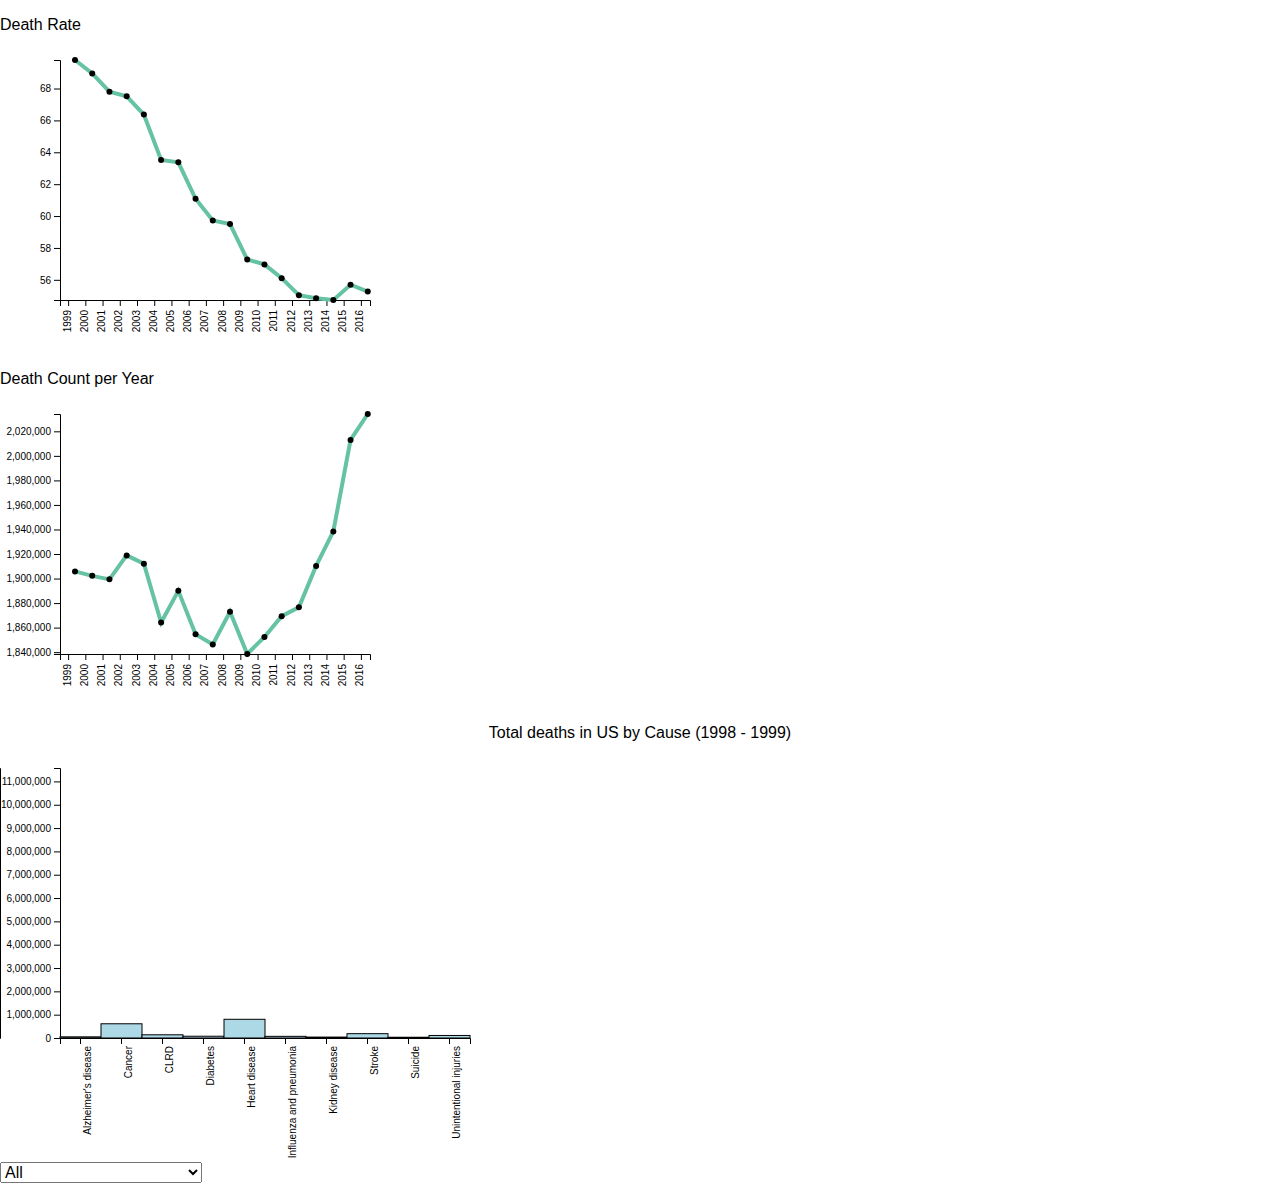
==== commit e717b8d1: "Fix bar chart" ====
--- a/index.html
+++ b/index.html
@@ -31,7 +31,7 @@
       </div>
       <div class="pure-u-24-24">
         <p id="barchart-header" class="center"> Total deaths in US by Cause (1998) </p>
-        <svg id="barchart" width="600" height="500"></svg>
+        <div id="death-bar-chart">
       </div>
       <div class="pure-u-24-24">
         <select id="causeFilter">
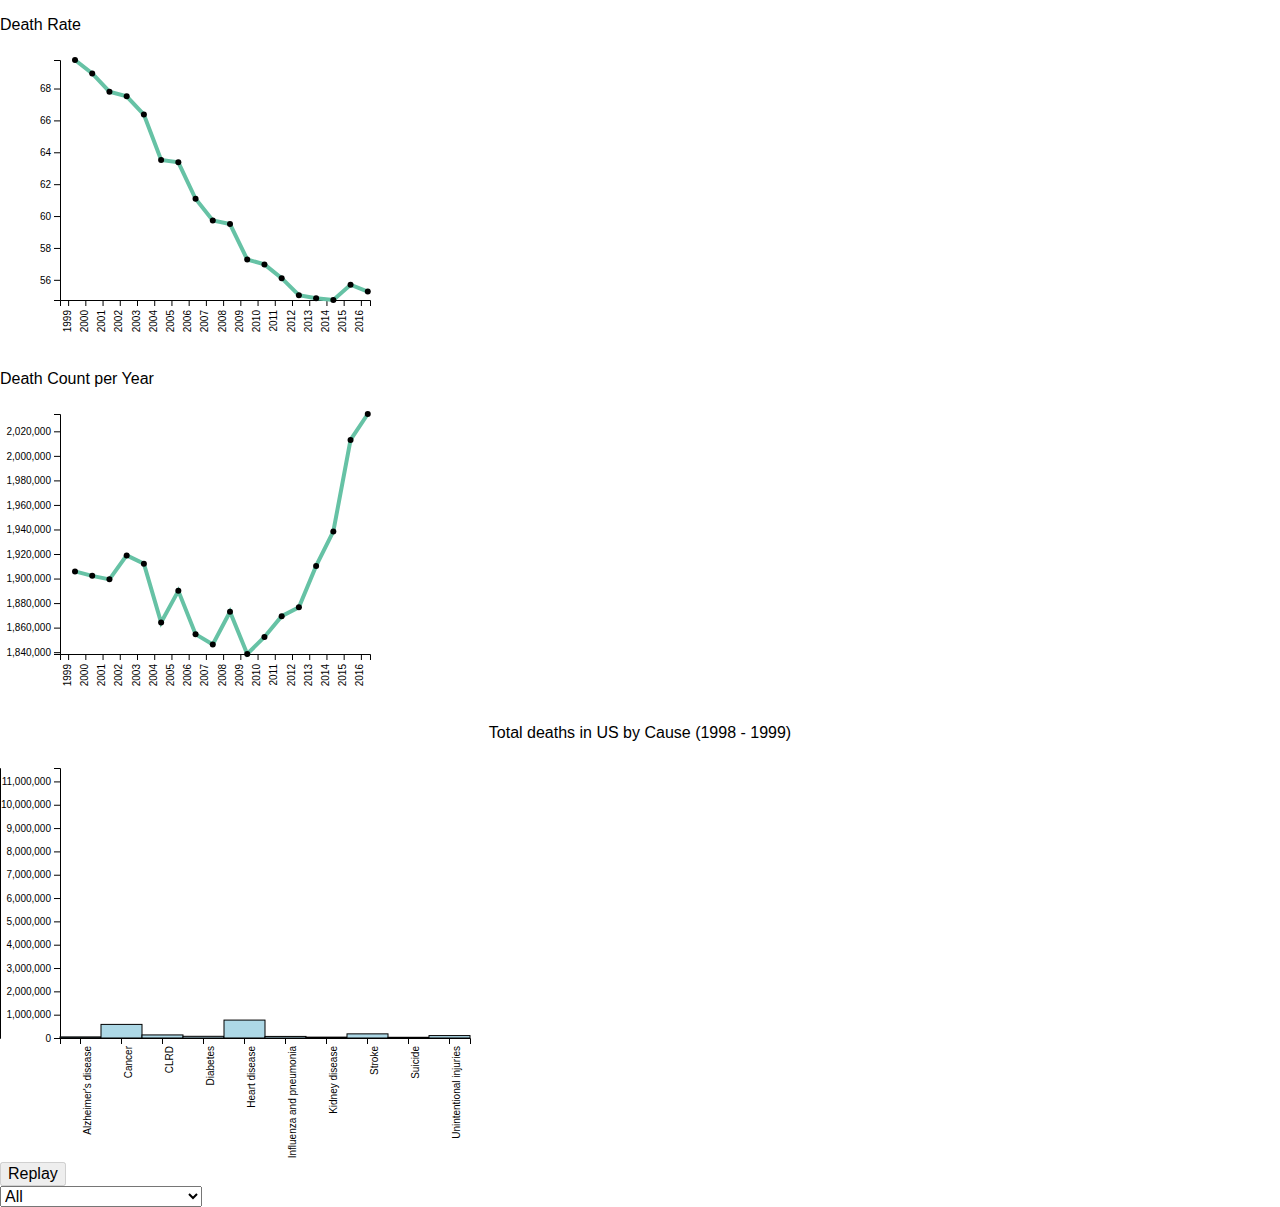
==== commit 86c7d4b2: "Allow replay animation on bar chart" ====
--- a/index.html
+++ b/index.html
@@ -34,15 +34,20 @@
         <div id="death-bar-chart">
       </div>
       <div class="pure-u-24-24">
+        <button id="barReset" onclick="refreshBarChart()" disabled> Replay </button>
+      </div>
+      <div class="pure-u-24-24">
         <select id="causeFilter">
       </div>
     </div>
   </body>
   <script>
     setupBarChart()
+    initLineCharts()
+
     function refreshBarChart(){
       d3.select("svg#barchart").remove()
+      setupBarChart()
     }
-    initLineCharts()
   </script>
 </html>
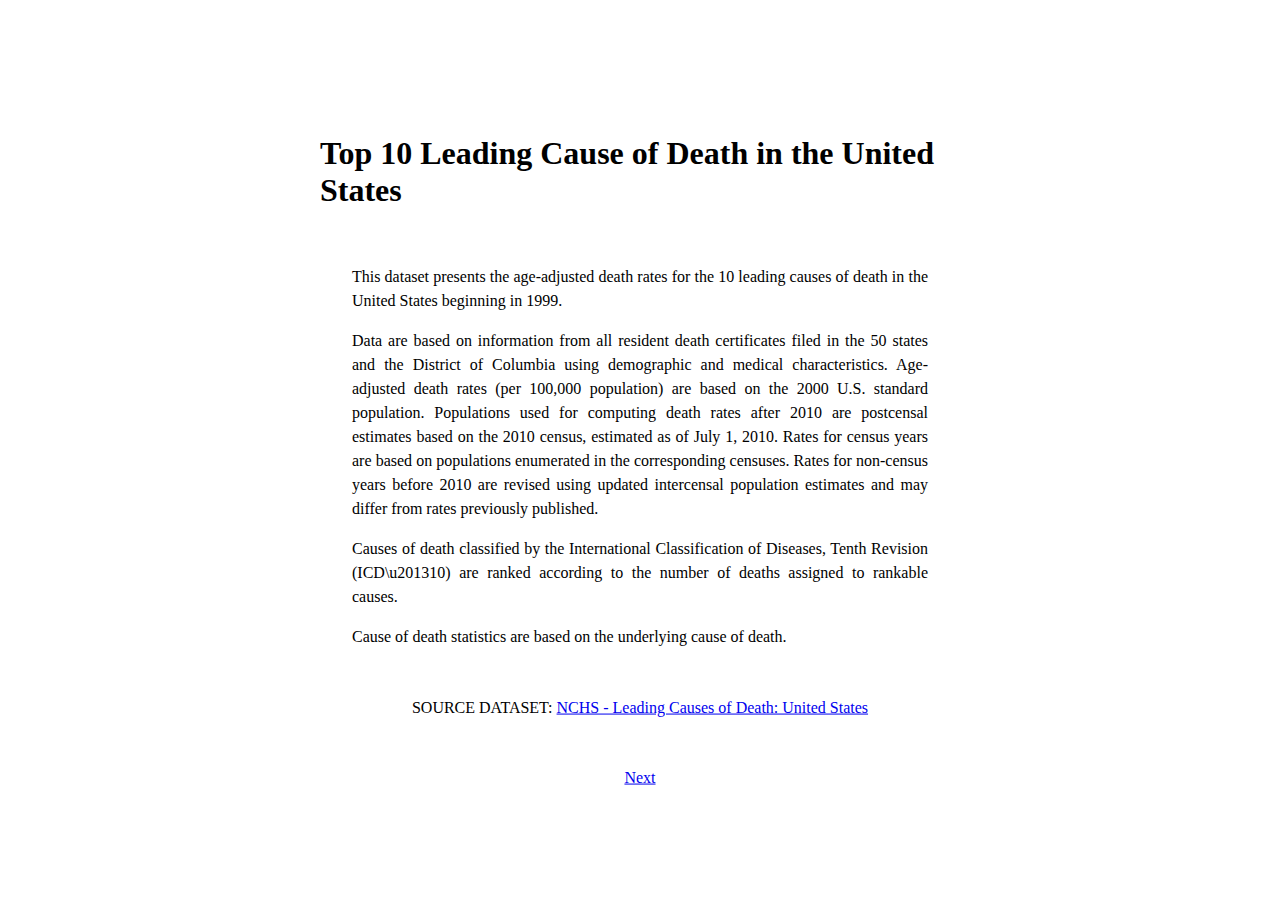
==== commit 8d5ccd6d: "change home to index.html" ====
--- a/index.html
+++ b/index.html
@@ -1,53 +1,61 @@
 <!DOCTYPE html>
-<html>
+<html lang="en">
   <head>
     <title> Gabriel Sandoval </title>
-    <meta http-equiv="X-UA-Compatible" content="IE=edge">
-    <meta name="viewport" content="width=device-width, initial-scale=1">
-    <meta name="description" content="">
-    <meta name="author" content="Gabriel Angelo Sandoval">
+    <script src="http://d3js.org/d3.v3.min.js"></script>
+    <style type="text/css">
+      h2, .source-dataset {
+        text-align: center;
+      }
 
-    <link rel="stylesheet" href="css/pure-css/pure-min.css">
-    <link rel="stylesheet" href="css/style.css">
-    <link href="https://use.fontawesome.com/releases/v5.0.7/css/all.css" rel="stylesheet">
-    <script src="js/d3.min.js"></script>
-    <script src="linechart.js" type="text/javascript"></script>
-    <script src="barchart.js" type="text/javascript"></script>
+      .container {
+        line-height: 1.5;
+        padding: 0 5%;
+      }
+
+      .subheading {
+        text-align: justify;
+      }
+
+      .center-nav {
+        text-align: center;
+      }
+
+      .wrapper {
+        position: absolute;
+        top: 50%;
+        left: 50%;
+        transform: translate(-50%, -50%);
+      }
+    </style>
   </head>
-
   <body>
-    <div class="pure-g">
-      <div class="pure-u-24-24">
-        <div class="pure-u-24-24">
-          <p id="deathrate-header" class="left"> Death Rate </p>
-          <div id="deathrate-line-chart">
-          </div>
-        </div>
-        <div class="pure-u-24-24">
-          <p id="deathcount-header" class="left"> Death Count per Year </p>
-          <div id="deathcount-line-chart">
-          </div>
-        </div>
+    <div class="wrapper">
+      <h1> Top 10 Leading Cause of Death in the United States </h1>
+      </br>
+      <div class="container">
+        <p class="subheading">
+          This dataset presents the age-adjusted death rates for the 10 leading causes of death in the United States beginning in 1999.</br>
+        </p>
+        <p class="subheading">
+          Data are based on information from all resident death certificates filed in the 50 states and the District of Columbia using demographic and medical characteristics. Age-adjusted death rates (per 100,000 population) are based on the 2000 U.S. standard population. Populations used for computing death rates after 2010 are postcensal estimates based on the 2010 census, estimated as of July 1, 2010. Rates for census years are based on populations enumerated in the corresponding censuses. Rates for non-census years before 2010 are revised using updated intercensal population estimates and may differ from rates previously published.</br>
+        </p>
+        <p class="subheading">
+          Causes of death classified by the International Classification of Diseases, Tenth Revision (ICD\u201310) are ranked according to the number of deaths assigned to rankable causes.</br>
+        </p>
+        <p class="subheading">
+          Cause of death statistics are based on the underlying cause of death.</br>
+        </p>
       </div>
-      <div class="pure-u-24-24">
-        <p id="barchart-header" class="center"> Total deaths in US by Cause (1998) </p>
-        <div id="death-bar-chart">
-      </div>
-      <div class="pure-u-24-24">
-        <button id="barReset" onclick="refreshBarChart()" disabled> Replay </button>
-      </div>
-      <div class="pure-u-24-24">
-        <select id="causeFilter">
+      </br>
+      <p class="source-dataset">
+        SOURCE DATASET: <a href="https://catalog.data.gov/dataset/age-adjusted-death-rates-for-the-top-10-leading-causes-of-death-united-states-2013"> NCHS - Leading Causes of Death: United States </a>
+      </p>
+      </br>
+      </br>
+      <div class="center-nav">
+        <a href="geochartCount.html" class="next"> Next </a>
       </div>
     </div>
   </body>
-  <script>
-    setupBarChart()
-    initLineCharts()
-
-    function refreshBarChart(){
-      d3.select("svg#barchart").remove()
-      setupBarChart()
-    }
-  </script>
 </html>
